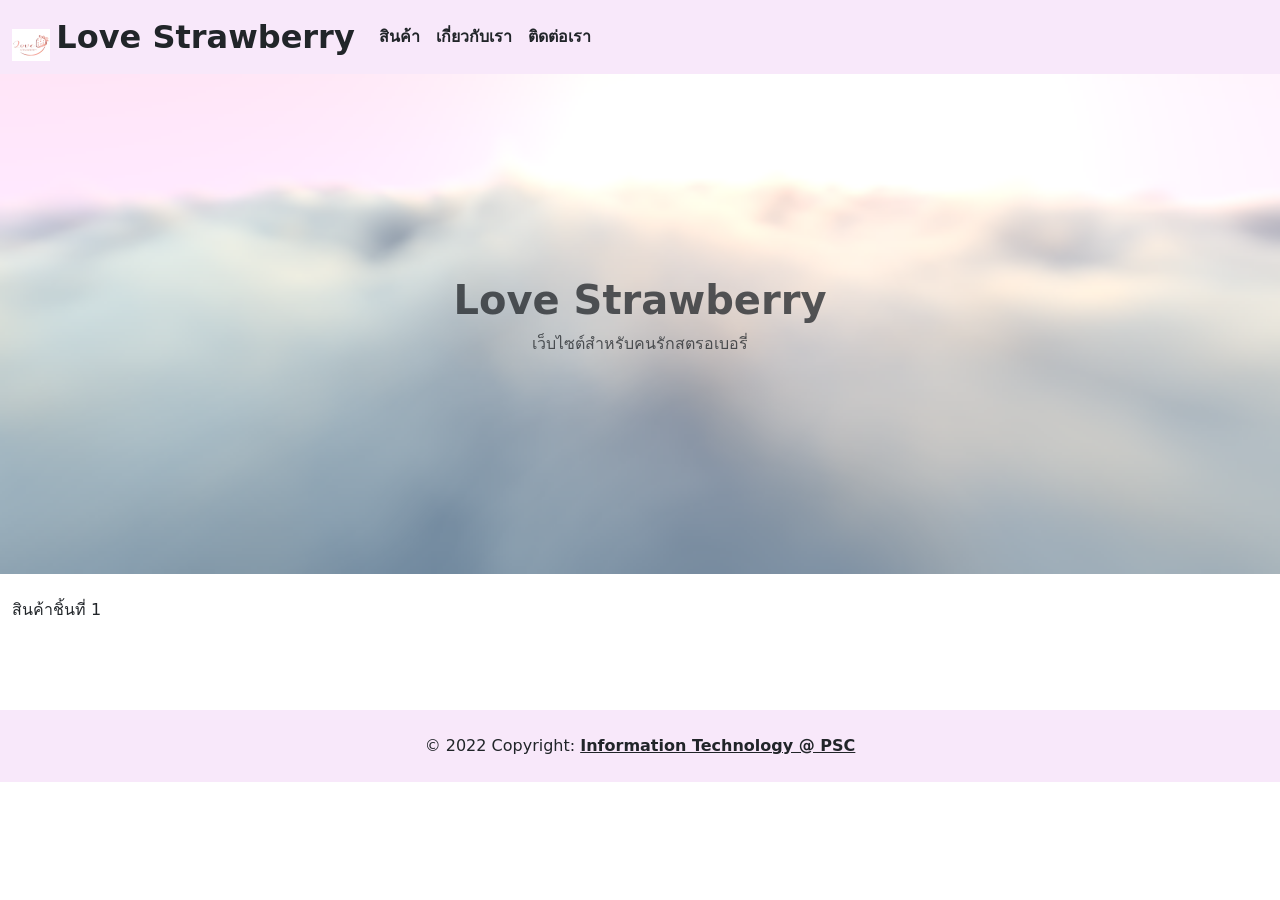
==== index.html @ e4dc1e48 "เริ่มต้นโปรเจค" ====
<!DOCTYPE html>
<html lang="en">

<head>
  <meta charset="UTF-8">
  <meta http-equiv="X-UA-Compatible" content="IE=edge">
  <meta name="viewport" content="width=device-width, initial-scale=1.0">
  <title>Love Strawberry</title>
  <!-- import CSS -->
  <link rel="stylesheet" href="src/css/styles.css">
  <link rel="stylesheet" href="node_modules/bootstrap/dist/css/bootstrap.min.css">
  <link rel="stylesheet" href="https://cdnjs.cloudflare.com/ajax/libs/font-awesome/6.1.2/css/all.min.css"
    integrity="sha512-1sCRPdkRXhBV2PBLUdRb4tMg1w2YPf37qatUFeS7zlBy7jJI8Lf4VHwWfZZfpXtYSLy85pkm9GaYVYMfw5BC1A=="
    crossorigin="anonymous" referrerpolicy="no-referrer" />

</head>

<body>
  <!-- เมนู -->
  <nav class="navbar navbar-expand-lg navbar-light" style="background-color:#f8e8fa">
    <div class="container-fluid ">
      <a class="navbar-brand" href="">
        <img src="image/strawberry.ico" alt="" width="38" height="32" class="d-inline-block align-text-top">
        <b class="fs-2 text-dark">Love Strawberry</b>
      </a>
      <button class="navbar-toggler" type="button" data-bs-toggle="collapse" data-bs-target="#navbarNav"
        aria-controls="navbarNav" aria-expanded="false" aria-label="Toggle navigation">
        <span class="navbar-toggler-icon"></span>
      </button>
      <div class="collapse navbar-collapse " id="navbarNav">
        <ul class="navbar-nav">
          <li class="nav-item">
            <a class="nav-link text-dark fs-6" href="#"><b>สินค้า</b></a>
          </li>
          <li class="nav-item">
            <a class="nav-link text-dark fs-6" href="#"><b>เกี่ยวกับเรา</b></a>
          </li>
          <li class="nav-item">
            <a class="nav-link text-dark fs-6 " href="#"><b>ติดต่อเรา</b></a>
          </li>
        </ul>
      </div>
    </div>
  </nav>
  <!-- จบเมนู -->

  <!-- ใช้งาน VantaJS -->
  <header id="page-header" class="header">
    <div class="title text-dark opacity-75">
      <h1><b>Love Strawberry</b></h1>
      <p>เว็บไซต์สำหรับคนรักสตรอเบอรี่</p>
    </div>
  </header>
  <!-- จบการใช้งาน VantaJS -->

  <!-- เนื้อหาของเว็บไซต์ -->
  <div class="container-fluid">
    <div class="row mt-4">
      <section>
        <p>สินค้าชิ้นที่ 1</p> <br><br><br>
      </section>
    </div>
  </div>
  <!-- จบเนื้อหาของเว็บไซต์ -->

  <!-- ส่วนท้ายเว็บไซต์ -->
  <footer>
    <div class="text-center p-4" style="background-color:#f8e8fa">
      © 2022 Copyright:
      <a class="text-reset fw-bold" href="https://web.facebook.com/ITSERVICES1972/">Information Technology @ PSC</a>
    </div>
  </footer>
  <!-- จบส่วนท้ายเว็บไซต์ -->


  <script src="src/js/three.r119.min.js"></script>
  <script src="src/js/vanta.net.min.js"></script>
  <script src="src/js/index.js"></script>
  <script src="node_modules/bootstrap/dist/js/bootstrap.min.js"></script>
  <script src="node_modules/@popperjs/core/dist/umd/popper.min.js"></script>
  <script src="node_modules/bootstrap/dist/js/bootstrap.bundle.min.js"></script>
</body>

</html>
---- src/css/styles.css ----
header{
    height: 500px;
    display: flex;
    justify-content: center;
    align-items: center;
}
.title{
    text-align: center;
}
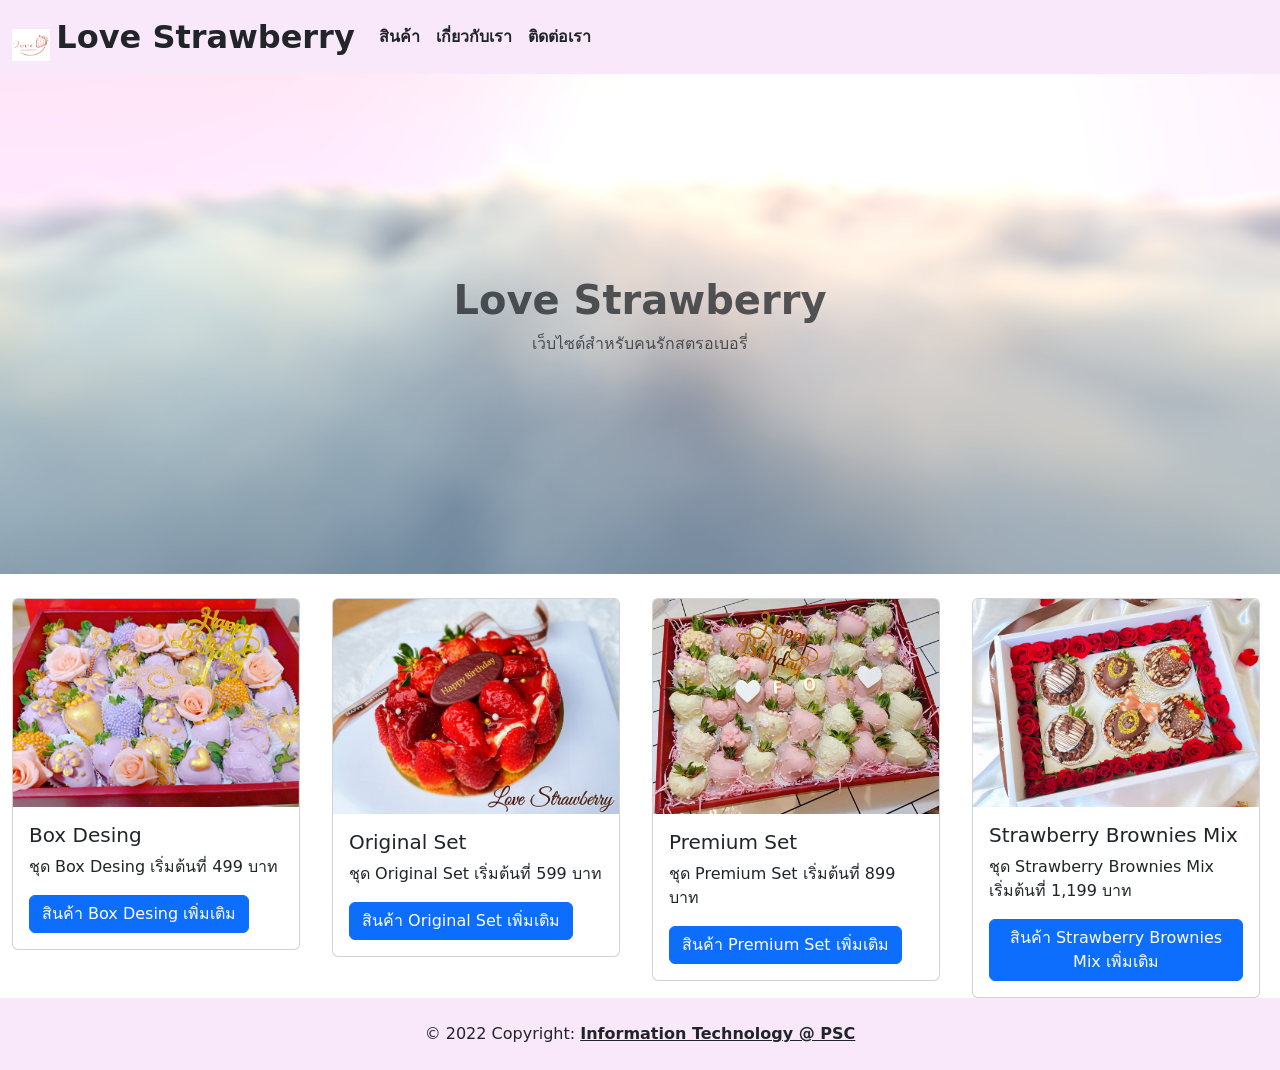
==== commit 5f737ea5: "2-10-65" ====
--- a/index.html
+++ b/index.html
@@ -19,7 +19,7 @@
   <!-- เมนู -->
   <nav class="navbar navbar-expand-lg navbar-light" style="background-color:#f8e8fa">
     <div class="container-fluid ">
-      <a class="navbar-brand" href="">
+      <a class="navbar-brand" href="index.html">
         <img src="image/strawberry.ico" alt="" width="38" height="32" class="d-inline-block align-text-top">
         <b class="fs-2 text-dark">Love Strawberry</b>
       </a>
@@ -30,13 +30,13 @@
       <div class="collapse navbar-collapse " id="navbarNav">
         <ul class="navbar-nav">
           <li class="nav-item">
-            <a class="nav-link text-dark fs-6" href="#"><b>สินค้า</b></a>
+            <a class="nav-link text-dark fs-6" href="page/product.html"><b>สินค้า</b></a>
           </li>
           <li class="nav-item">
-            <a class="nav-link text-dark fs-6" href="#"><b>เกี่ยวกับเรา</b></a>
+            <a class="nav-link text-dark fs-6" href="page/about.html"><b>เกี่ยวกับเรา</b></a>
           </li>
           <li class="nav-item">
-            <a class="nav-link text-dark fs-6 " href="#"><b>ติดต่อเรา</b></a>
+            <a class="nav-link text-dark fs-6 " href="page/contact.html"><b>ติดต่อเรา</b></a>
           </li>
         </ul>
       </div>
@@ -56,9 +56,51 @@
   <!-- เนื้อหาของเว็บไซต์ -->
   <div class="container-fluid">
     <div class="row mt-4">
-      <section>
-        <p>สินค้าชิ้นที่ 1</p> <br><br><br>
-      </section>
+      <div class="col-3">
+        <div class="card" style="width: 18rem;">
+          <img src="image/product/Box Desing/2999-1 Box Desing 35 ชิ้น.jpg" class="card-img-top" alt="...">
+          <div class="card-body">
+            <h5 class="card-title">Box Desing</h5>
+            <p class="card-text">ชุด Box Desing เริ่มต้นที่ 499 บาท</p>
+            <a href="#" class="btn btn-primary">สินค้า Box Desing เพิ่มเติม</a>
+          </div>
+        </div>  
+      </div>
+
+      <div class="col-3">
+        <div class="card" style="width: 18rem;">
+          <img src="image/product/Original Set/1200 Original Set special.jpg" class="card-img-top" alt="...">
+          <div class="card-body">
+            <h5 class="card-title">Original Set</h5>
+            <p class="card-text">ชุด Original Set เริ่มต้นที่ 599 บาท</p>
+            <a href="#" class="btn btn-primary">สินค้า Original Set เพิ่มเติม</a>
+          </div>
+        </div>  
+      </div>
+
+      <div class="col-3">
+        <div class="card" style="width: 18rem;">
+          <img src="image/product/Premium Set (XL-1).jpg" class="card-img-top" alt="...">
+          <div class="card-body">
+            <h5 class="card-title">Premium Set</h5>
+            <p class="card-text">ชุด Premium Set เริ่มต้นที่ 899 บาท</p>
+            <a href="#" class="btn btn-primary">สินค้า Premium Set เพิ่มเติม</a>
+          </div>
+        </div>  
+      </div>
+
+      <div class="col-3">
+        <div class="card" style="width: 18rem;">
+          <img src="image/product/Strawberry Brownies Mix/1599 Brownies Mix 6 ชิ้น.jpg" class="card-img-top" alt="...">
+          <div class="card-body">
+            <h5 class="card-title">Strawberry Brownies Mix</h5>
+            <p class="card-text">ชุด Strawberry Brownies Mix เริ่มต้นที่ 1,199 บาท</p>
+            <a href="#" class="btn btn-primary">สินค้า Strawberry Brownies Mix เพิ่มเติม</a>
+          </div>
+        </div>  
+      </div>
+
+
     </div>
   </div>
   <!-- จบเนื้อหาของเว็บไซต์ -->
